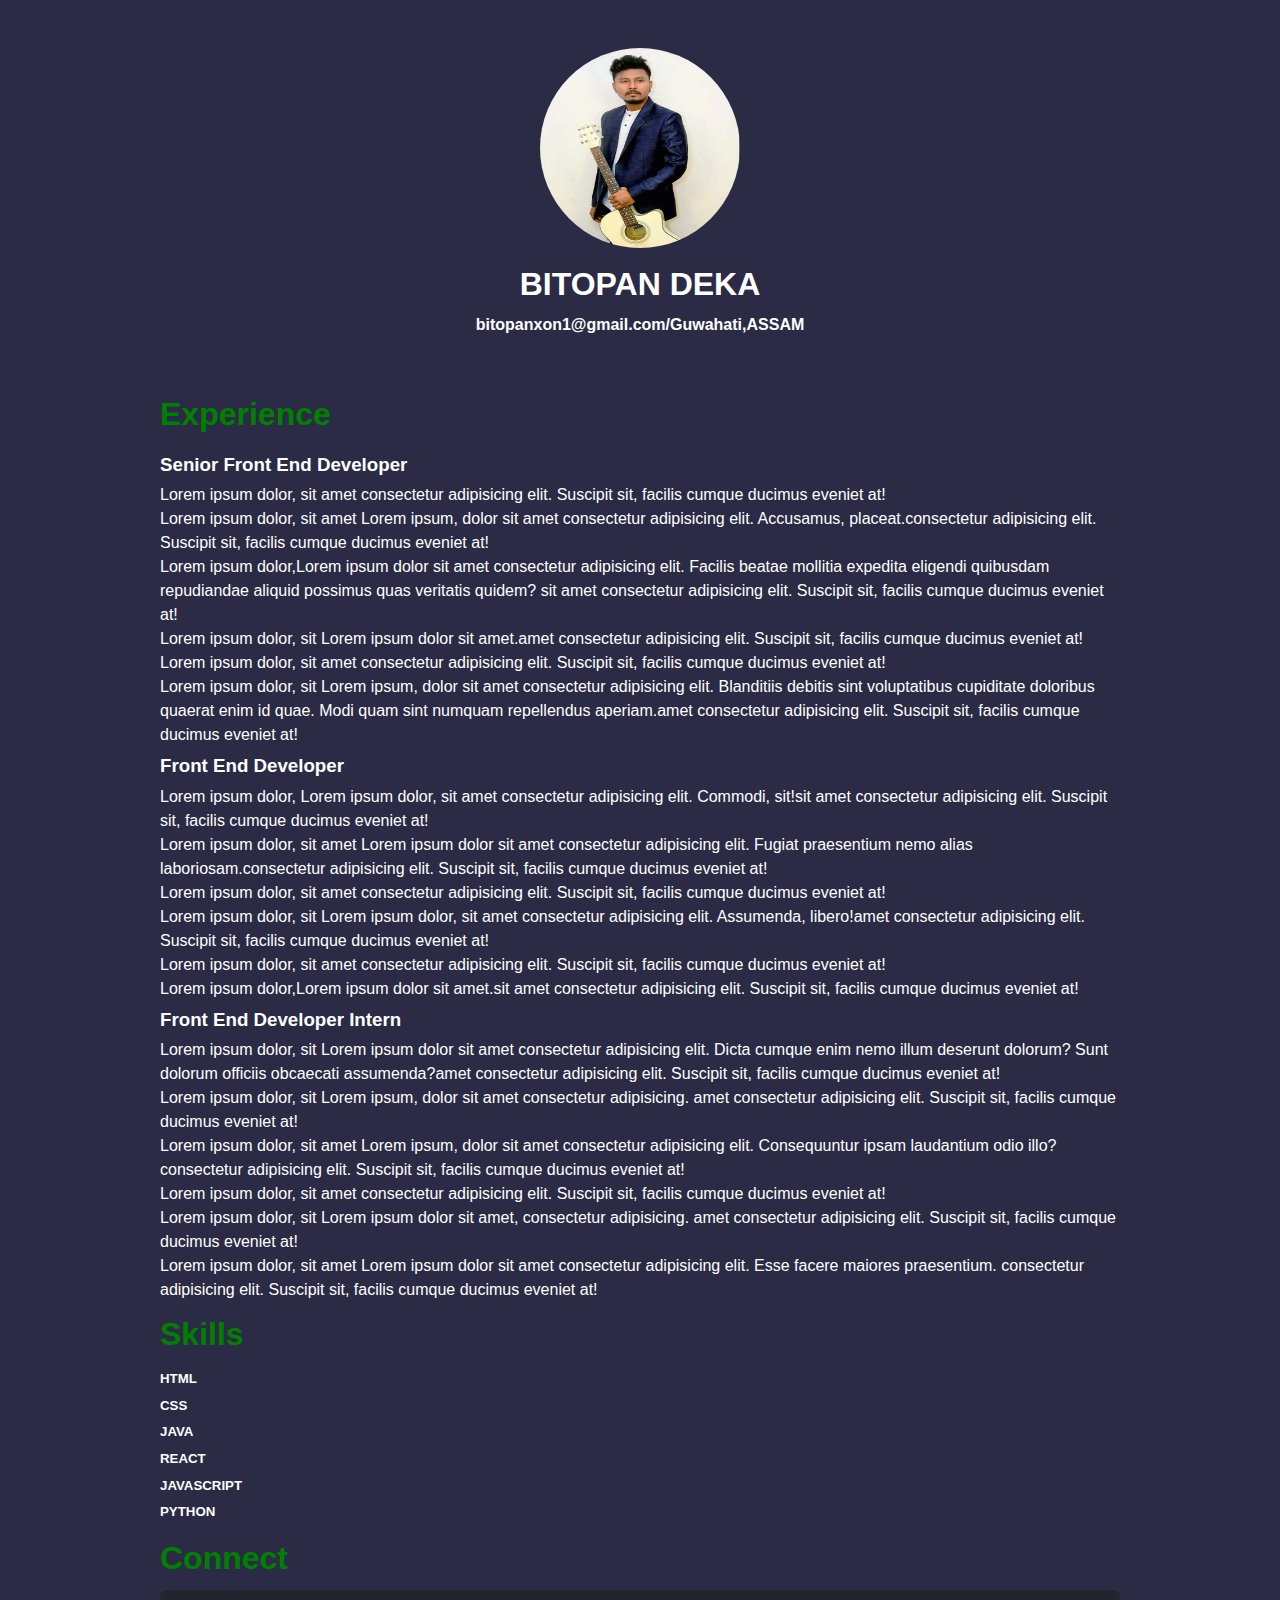
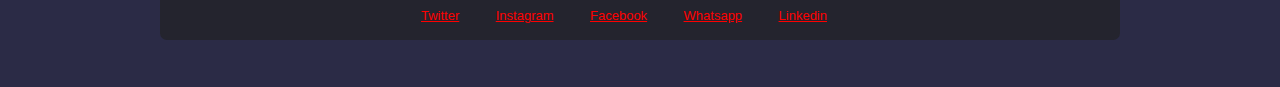
==== block-BHaaai/index.html @ 12ebeec1 "Auto merge by bot" ====
<!DOCTYPE html>
<html lang="en">
  <head>
    <meta charset="UTF-8" />
    <meta http-equiv="X-UA-Compatible" content="IE=edge" />
    <meta name="viewport" content="width=device-width, initial-scale=1.0" />
    <title>Add Profile</title>
    <link rel="stylesheet" href="./style.css" />
  </head>
  <body>
    <main>
      <div class="img-div">
        <img
          src="./image/FB_IMG_15509306500684660.jpg"
          alt="Bitopan"
          width="200"
          height="200"
        />
      </div>

      <h1>BITOPAN DEKA</h1>
      <address><b>bitopanxon1@gmail.com/Guwahati,ASSAM</b></address>
      <h2>Experience</h2>
      <h3>Senior Front End Developer</h3>
      <h6>
        Lorem ipsum dolor, sit amet consectetur adipisicing elit. Suscipit sit,
        facilis cumque ducimus eveniet at!
      </h6>
      <h6>
        Lorem ipsum dolor, sit amet Lorem ipsum, dolor sit amet consectetur
        adipisicing elit. Accusamus, placeat.consectetur adipisicing elit.
        Suscipit sit, facilis cumque ducimus eveniet at!
      </h6>
      <h6>
        Lorem ipsum dolor,Lorem ipsum dolor sit amet consectetur adipisicing
        elit. Facilis beatae mollitia expedita eligendi quibusdam repudiandae
        aliquid possimus quas veritatis quidem? sit amet consectetur adipisicing
        elit. Suscipit sit, facilis cumque ducimus eveniet at!
      </h6>
      <h6>
        Lorem ipsum dolor, sit Lorem ipsum dolor sit amet.amet consectetur
        adipisicing elit. Suscipit sit, facilis cumque ducimus eveniet at!
      </h6>
      <h6>
        Lorem ipsum dolor, sit amet consectetur adipisicing elit. Suscipit sit,
        facilis cumque ducimus eveniet at!
      </h6>
      <h6>
        Lorem ipsum dolor, sit Lorem ipsum, dolor sit amet consectetur
        adipisicing elit. Blanditiis debitis sint voluptatibus cupiditate
        doloribus quaerat enim id quae. Modi quam sint numquam repellendus
        aperiam.amet consectetur adipisicing elit. Suscipit sit, facilis cumque
        ducimus eveniet at!
      </h6>
      <h3>Front End Developer</h3>
      <h6>
        Lorem ipsum dolor, Lorem ipsum dolor, sit amet consectetur adipisicing
        elit. Commodi, sit!sit amet consectetur adipisicing elit. Suscipit sit,
        facilis cumque ducimus eveniet at!
      </h6>
      <h6>
        Lorem ipsum dolor, sit amet Lorem ipsum dolor sit amet consectetur
        adipisicing elit. Fugiat praesentium nemo alias laboriosam.consectetur
        adipisicing elit. Suscipit sit, facilis cumque ducimus eveniet at!
      </h6>
      <h6>
        Lorem ipsum dolor, sit amet consectetur adipisicing elit. Suscipit sit,
        facilis cumque ducimus eveniet at!
      </h6>
      <h6>
        Lorem ipsum dolor, sit Lorem ipsum dolor, sit amet consectetur
        adipisicing elit. Assumenda, libero!amet consectetur adipisicing elit.
        Suscipit sit, facilis cumque ducimus eveniet at!
      </h6>
      <h6>
        Lorem ipsum dolor, sit amet consectetur adipisicing elit. Suscipit sit,
        facilis cumque ducimus eveniet at!
      </h6>
      <h6>
        Lorem ipsum dolor,Lorem ipsum dolor sit amet.sit amet consectetur
        adipisicing elit. Suscipit sit, facilis cumque ducimus eveniet at!
      </h6>
      <h3>Front End Developer Intern</h3>
      <h6>
        Lorem ipsum dolor, sit Lorem ipsum dolor sit amet consectetur
        adipisicing elit. Dicta cumque enim nemo illum deserunt dolorum? Sunt
        dolorum officiis obcaecati assumenda?amet consectetur adipisicing elit.
        Suscipit sit, facilis cumque ducimus eveniet at!
      </h6>
      <h6>
        Lorem ipsum dolor, sit Lorem ipsum, dolor sit amet consectetur
        adipisicing. amet consectetur adipisicing elit. Suscipit sit, facilis
        cumque ducimus eveniet at!
      </h6>
      <h6>
        Lorem ipsum dolor, sit amet Lorem ipsum, dolor sit amet consectetur
        adipisicing elit. Consequuntur ipsam laudantium odio illo? consectetur
        adipisicing elit. Suscipit sit, facilis cumque ducimus eveniet at!
      </h6>
      <h6>
        Lorem ipsum dolor, sit amet consectetur adipisicing elit. Suscipit sit,
        facilis cumque ducimus eveniet at!
      </h6>
      <h6>
        Lorem ipsum dolor, sit Lorem ipsum dolor sit amet, consectetur
        adipisicing. amet consectetur adipisicing elit. Suscipit sit, facilis
        cumque ducimus eveniet at!
      </h6>
      <h6>
        Lorem ipsum dolor, sit amet Lorem ipsum dolor sit amet consectetur
        adipisicing elit. Esse facere maiores praesentium. consectetur
        adipisicing elit. Suscipit sit, facilis cumque ducimus eveniet at!
      </h6>
      <h2>Skills</h2>
      <h5>HTML</h5>
      <h5>CSS</h5>
      <h5>JAVA</h5>
      <h5>REACT</h5>
      <h5>JAVASCRIPT</h5>
      <h5>PYTHON</h5>
      <h2>Connect</h2>
      <nav>
        <ul>
          <li><a href="#">Twitter</a></li>
          <li><a href="#">Instagram</a></li>
          <li><a href="#">Facebook</a></li>
          <li><a href="#">Whatsapp</a></li>
          <li><a href="#">Linkedin</a></li>
        </ul>
      </nav>
    </main>
  </body>
</html>
---- block-BHaaai/style.css ----
*,
::before,
::after {
  margin: 0;
  padding: 0;
}
body {
  background-color: rgb(43, 43, 70);
  color: white;
  font-family: Arial, Helvetica, sans-serif;
}
main {
  max-width: 60rem;
  margin: 0 auto;
}
address {
  font-style: normal;
  margin-bottom: 3rem;
}
h2 {
  color: green;
  font-size: 2rem;
}
h6 {
  font-size: medium;
  font-weight: 200;
  line-height: 1.5;
}
h3,
h5,
h1,
h2 {
  line-height: 2;
}

nav li a {
  color: red;
  margin-right: 2rem;
  padding-bottom: 4rem;
  font-size: small;
}
li {
  list-style: none;
  display: inline-block;
}

ul {
  text-align: center;
}

nav {
  background-color: rgb(36, 36, 46);
  padding: 1rem;
  border-radius: 7px;
}
.img-div,
address,
h1 {
  text-align: center;
}
img {
  border-radius: 50%;
  margin-top: 3rem;
}
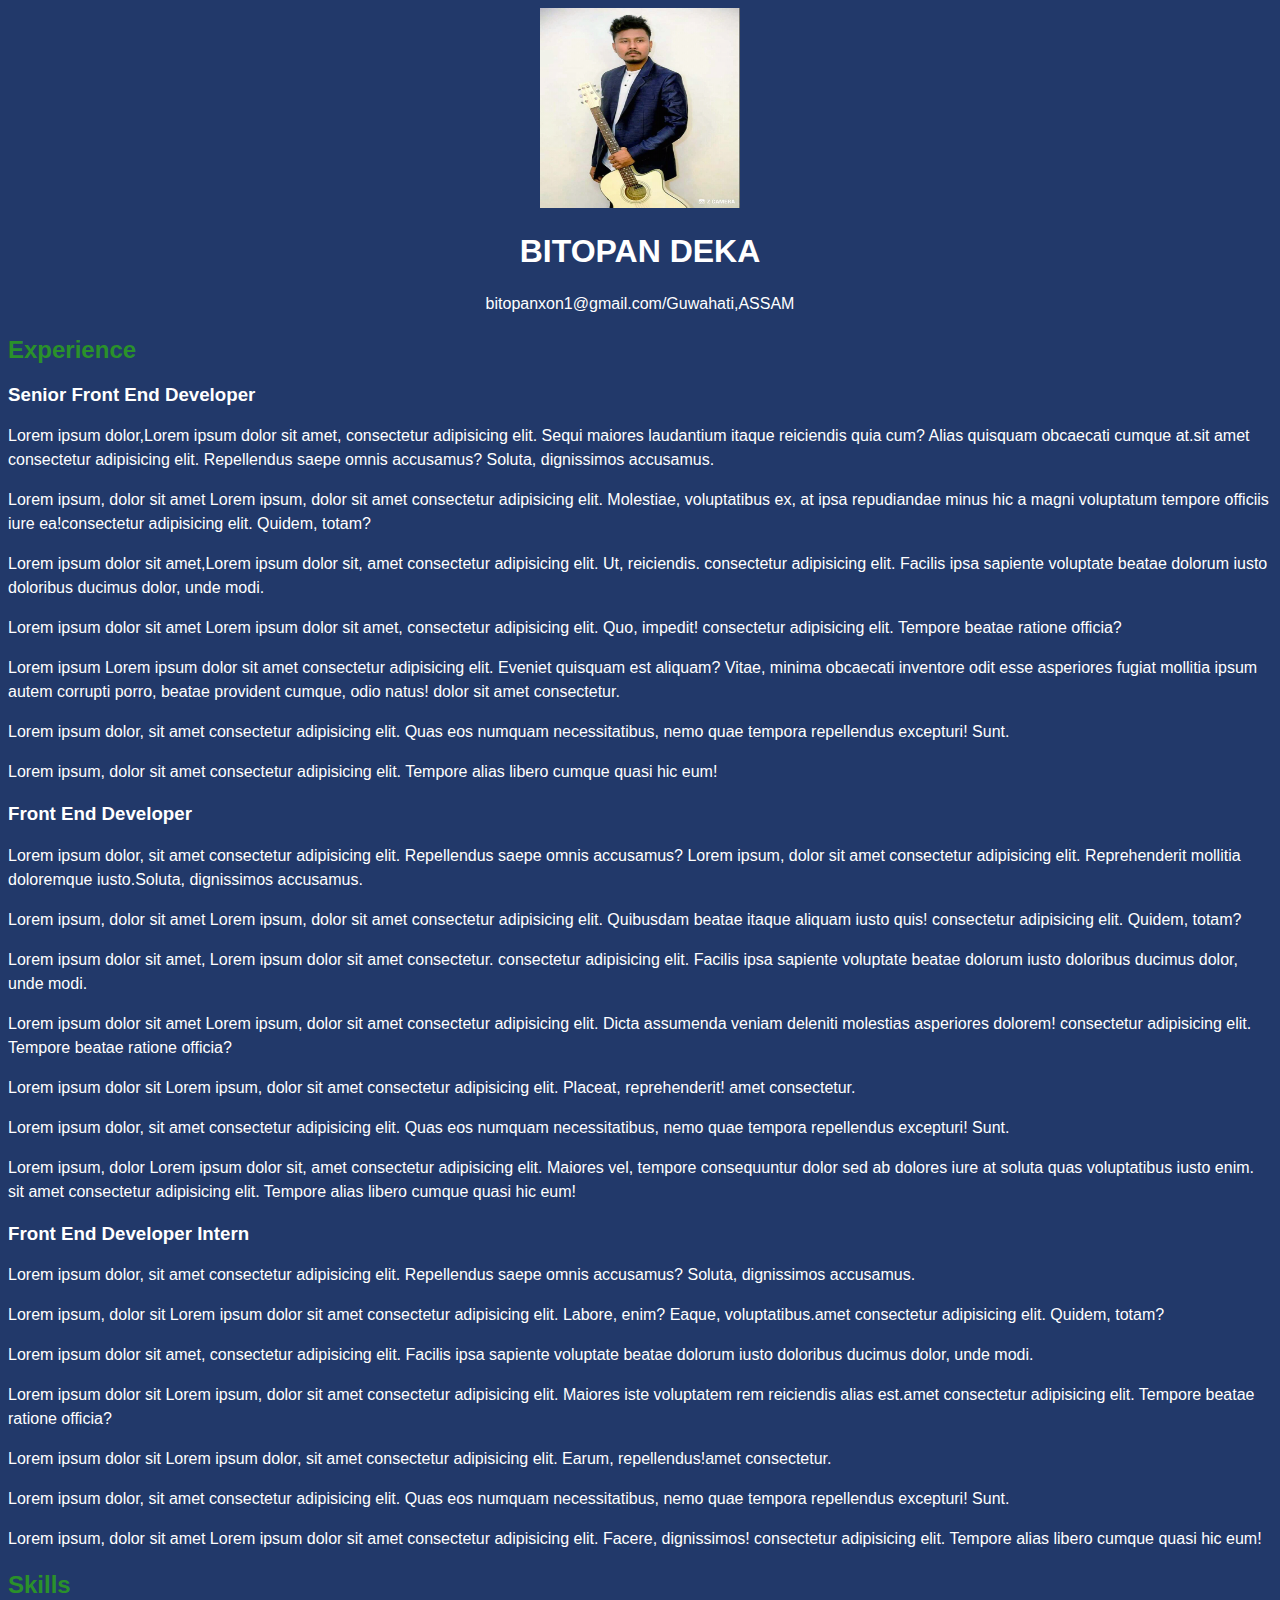
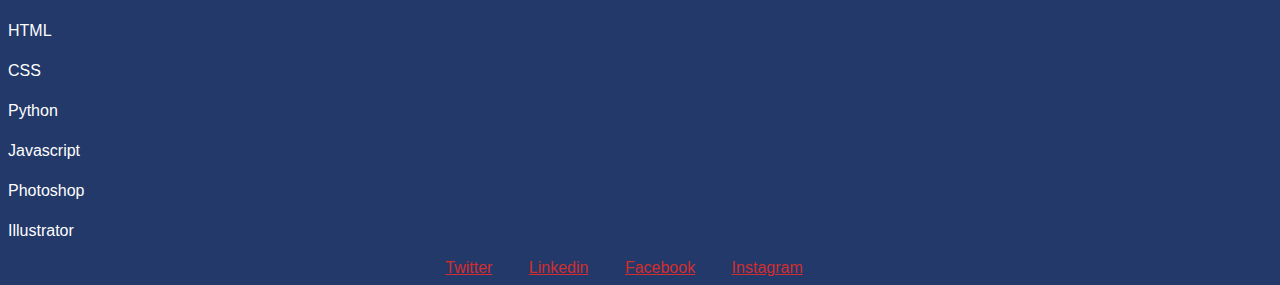
==== commit 962a2d25: "Auto merge by bot" ====
--- a/block-BHaaai/index.html
+++ b/block-BHaaai/index.html
@@ -4,130 +4,144 @@
     <meta charset="UTF-8" />
     <meta http-equiv="X-UA-Compatible" content="IE=edge" />
     <meta name="viewport" content="width=device-width, initial-scale=1.0" />
-    <title>Add Profile</title>
+    <title>Assignment-level-3</title>
     <link rel="stylesheet" href="./style.css" />
   </head>
   <body>
     <main>
-      <div class="img-div">
+      <header class="header">
         <img
           src="./image/FB_IMG_15509306500684660.jpg"
           alt="Bitopan"
           width="200"
           height="200"
         />
-      </div>
-
-      <h1>BITOPAN DEKA</h1>
-      <address><b>bitopanxon1@gmail.com/Guwahati,ASSAM</b></address>
-      <h2>Experience</h2>
-      <h3>Senior Front End Developer</h3>
-      <h6>
-        Lorem ipsum dolor, sit amet consectetur adipisicing elit. Suscipit sit,
-        facilis cumque ducimus eveniet at!
-      </h6>
-      <h6>
-        Lorem ipsum dolor, sit amet Lorem ipsum, dolor sit amet consectetur
-        adipisicing elit. Accusamus, placeat.consectetur adipisicing elit.
-        Suscipit sit, facilis cumque ducimus eveniet at!
-      </h6>
-      <h6>
-        Lorem ipsum dolor,Lorem ipsum dolor sit amet consectetur adipisicing
-        elit. Facilis beatae mollitia expedita eligendi quibusdam repudiandae
-        aliquid possimus quas veritatis quidem? sit amet consectetur adipisicing
-        elit. Suscipit sit, facilis cumque ducimus eveniet at!
-      </h6>
-      <h6>
-        Lorem ipsum dolor, sit Lorem ipsum dolor sit amet.amet consectetur
-        adipisicing elit. Suscipit sit, facilis cumque ducimus eveniet at!
-      </h6>
-      <h6>
-        Lorem ipsum dolor, sit amet consectetur adipisicing elit. Suscipit sit,
-        facilis cumque ducimus eveniet at!
-      </h6>
-      <h6>
-        Lorem ipsum dolor, sit Lorem ipsum, dolor sit amet consectetur
-        adipisicing elit. Blanditiis debitis sint voluptatibus cupiditate
-        doloribus quaerat enim id quae. Modi quam sint numquam repellendus
-        aperiam.amet consectetur adipisicing elit. Suscipit sit, facilis cumque
-        ducimus eveniet at!
-      </h6>
-      <h3>Front End Developer</h3>
-      <h6>
-        Lorem ipsum dolor, Lorem ipsum dolor, sit amet consectetur adipisicing
-        elit. Commodi, sit!sit amet consectetur adipisicing elit. Suscipit sit,
-        facilis cumque ducimus eveniet at!
-      </h6>
-      <h6>
-        Lorem ipsum dolor, sit amet Lorem ipsum dolor sit amet consectetur
-        adipisicing elit. Fugiat praesentium nemo alias laboriosam.consectetur
-        adipisicing elit. Suscipit sit, facilis cumque ducimus eveniet at!
-      </h6>
-      <h6>
-        Lorem ipsum dolor, sit amet consectetur adipisicing elit. Suscipit sit,
-        facilis cumque ducimus eveniet at!
-      </h6>
-      <h6>
-        Lorem ipsum dolor, sit Lorem ipsum dolor, sit amet consectetur
-        adipisicing elit. Assumenda, libero!amet consectetur adipisicing elit.
-        Suscipit sit, facilis cumque ducimus eveniet at!
-      </h6>
-      <h6>
-        Lorem ipsum dolor, sit amet consectetur adipisicing elit. Suscipit sit,
-        facilis cumque ducimus eveniet at!
-      </h6>
-      <h6>
-        Lorem ipsum dolor,Lorem ipsum dolor sit amet.sit amet consectetur
-        adipisicing elit. Suscipit sit, facilis cumque ducimus eveniet at!
-      </h6>
-      <h3>Front End Developer Intern</h3>
-      <h6>
-        Lorem ipsum dolor, sit Lorem ipsum dolor sit amet consectetur
-        adipisicing elit. Dicta cumque enim nemo illum deserunt dolorum? Sunt
-        dolorum officiis obcaecati assumenda?amet consectetur adipisicing elit.
-        Suscipit sit, facilis cumque ducimus eveniet at!
-      </h6>
-      <h6>
-        Lorem ipsum dolor, sit Lorem ipsum, dolor sit amet consectetur
-        adipisicing. amet consectetur adipisicing elit. Suscipit sit, facilis
-        cumque ducimus eveniet at!
-      </h6>
-      <h6>
-        Lorem ipsum dolor, sit amet Lorem ipsum, dolor sit amet consectetur
-        adipisicing elit. Consequuntur ipsam laudantium odio illo? consectetur
-        adipisicing elit. Suscipit sit, facilis cumque ducimus eveniet at!
-      </h6>
-      <h6>
-        Lorem ipsum dolor, sit amet consectetur adipisicing elit. Suscipit sit,
-        facilis cumque ducimus eveniet at!
-      </h6>
-      <h6>
-        Lorem ipsum dolor, sit Lorem ipsum dolor sit amet, consectetur
-        adipisicing. amet consectetur adipisicing elit. Suscipit sit, facilis
-        cumque ducimus eveniet at!
-      </h6>
-      <h6>
-        Lorem ipsum dolor, sit amet Lorem ipsum dolor sit amet consectetur
-        adipisicing elit. Esse facere maiores praesentium. consectetur
-        adipisicing elit. Suscipit sit, facilis cumque ducimus eveniet at!
-      </h6>
-      <h2>Skills</h2>
-      <h5>HTML</h5>
-      <h5>CSS</h5>
-      <h5>JAVA</h5>
-      <h5>REACT</h5>
-      <h5>JAVASCRIPT</h5>
-      <h5>PYTHON</h5>
-      <h2>Connect</h2>
-      <nav>
-        <ul>
-          <li><a href="#">Twitter</a></li>
-          <li><a href="#">Instagram</a></li>
-          <li><a href="#">Facebook</a></li>
-          <li><a href="#">Whatsapp</a></li>
-          <li><a href="#">Linkedin</a></li>
-        </ul>
-      </nav>
+        <h1>BITOPAN DEKA</h1>
+        <p>bitopanxon1@gmail.com/Guwahati,ASSAM</p>
+      </header>
+      <section>
+        <h2>Experience</h2>
+        <h3>Senior Front End Developer</h3>
+        <p>
+          Lorem ipsum dolor,Lorem ipsum dolor sit amet, consectetur adipisicing
+          elit. Sequi maiores laudantium itaque reiciendis quia cum? Alias
+          quisquam obcaecati cumque at.sit amet consectetur adipisicing elit.
+          Repellendus saepe omnis accusamus? Soluta, dignissimos accusamus.
+        </p>
+        <p>
+          Lorem ipsum, dolor sit amet Lorem ipsum, dolor sit amet consectetur
+          adipisicing elit. Molestiae, voluptatibus ex, at ipsa repudiandae
+          minus hic a magni voluptatum tempore officiis iure ea!consectetur
+          adipisicing elit. Quidem, totam?
+        </p>
+        <p>
+          Lorem ipsum dolor sit amet,Lorem ipsum dolor sit, amet consectetur
+          adipisicing elit. Ut, reiciendis. consectetur adipisicing elit.
+          Facilis ipsa sapiente voluptate beatae dolorum iusto doloribus ducimus
+          dolor, unde modi.
+        </p>
+        <p>
+          Lorem ipsum dolor sit amet Lorem ipsum dolor sit amet, consectetur
+          adipisicing elit. Quo, impedit! consectetur adipisicing elit. Tempore
+          beatae ratione officia?
+        </p>
+        <p>
+          Lorem ipsum Lorem ipsum dolor sit amet consectetur adipisicing elit.
+          Eveniet quisquam est aliquam? Vitae, minima obcaecati inventore odit
+          esse asperiores fugiat mollitia ipsum autem corrupti porro, beatae
+          provident cumque, odio natus! dolor sit amet consectetur.
+        </p>
+        <p>
+          Lorem ipsum dolor, sit amet consectetur adipisicing elit. Quas eos
+          numquam necessitatibus, nemo quae tempora repellendus excepturi! Sunt.
+        </p>
+        <p>
+          Lorem ipsum, dolor sit amet consectetur adipisicing elit. Tempore
+          alias libero cumque quasi hic eum!
+        </p>
+        <h3>Front End Developer</h3>
+        <p>
+          Lorem ipsum dolor, sit amet consectetur adipisicing elit. Repellendus
+          saepe omnis accusamus? Lorem ipsum, dolor sit amet consectetur
+          adipisicing elit. Reprehenderit mollitia doloremque iusto.Soluta,
+          dignissimos accusamus.
+        </p>
+        <p>
+          Lorem ipsum, dolor sit amet Lorem ipsum, dolor sit amet consectetur
+          adipisicing elit. Quibusdam beatae itaque aliquam iusto quis!
+          consectetur adipisicing elit. Quidem, totam?
+        </p>
+        <p>
+          Lorem ipsum dolor sit amet, Lorem ipsum dolor sit amet consectetur.
+          consectetur adipisicing elit. Facilis ipsa sapiente voluptate beatae
+          dolorum iusto doloribus ducimus dolor, unde modi.
+        </p>
+        <p>
+          Lorem ipsum dolor sit amet Lorem ipsum, dolor sit amet consectetur
+          adipisicing elit. Dicta assumenda veniam deleniti molestias asperiores
+          dolorem! consectetur adipisicing elit. Tempore beatae ratione officia?
+        </p>
+        <p>
+          Lorem ipsum dolor sit Lorem ipsum, dolor sit amet consectetur
+          adipisicing elit. Placeat, reprehenderit! amet consectetur.
+        </p>
+        <p>
+          Lorem ipsum dolor, sit amet consectetur adipisicing elit. Quas eos
+          numquam necessitatibus, nemo quae tempora repellendus excepturi! Sunt.
+        </p>
+        <p>
+          Lorem ipsum, dolor Lorem ipsum dolor sit, amet consectetur adipisicing
+          elit. Maiores vel, tempore consequuntur dolor sed ab dolores iure at
+          soluta quas voluptatibus iusto enim. sit amet consectetur adipisicing
+          elit. Tempore alias libero cumque quasi hic eum!
+        </p>
+        <h3>Front End Developer Intern</h3>
+        <p>
+          Lorem ipsum dolor, sit amet consectetur adipisicing elit. Repellendus
+          saepe omnis accusamus? Soluta, dignissimos accusamus.
+        </p>
+        <p>
+          Lorem ipsum, dolor sit Lorem ipsum dolor sit amet consectetur
+          adipisicing elit. Labore, enim? Eaque, voluptatibus.amet consectetur
+          adipisicing elit. Quidem, totam?
+        </p>
+        <p>
+          Lorem ipsum dolor sit amet, consectetur adipisicing elit. Facilis ipsa
+          sapiente voluptate beatae dolorum iusto doloribus ducimus dolor, unde
+          modi.
+        </p>
+        <p>
+          Lorem ipsum dolor sit Lorem ipsum, dolor sit amet consectetur
+          adipisicing elit. Maiores iste voluptatem rem reiciendis alias
+          est.amet consectetur adipisicing elit. Tempore beatae ratione officia?
+        </p>
+        <p>
+          Lorem ipsum dolor sit Lorem ipsum dolor, sit amet consectetur
+          adipisicing elit. Earum, repellendus!amet consectetur.
+        </p>
+        <p>
+          Lorem ipsum dolor, sit amet consectetur adipisicing elit. Quas eos
+          numquam necessitatibus, nemo quae tempora repellendus excepturi! Sunt.
+        </p>
+        <p>
+          Lorem ipsum, dolor sit amet Lorem ipsum dolor sit amet consectetur
+          adipisicing elit. Facere, dignissimos! consectetur adipisicing elit.
+          Tempore alias libero cumque quasi hic eum!
+        </p>
+        <h2>Skills</h2>
+        <p>HTML</p>
+        <p>CSS</p>
+        <p>Python</p>
+        <p>Javascript</p>
+        <p>Photoshop</p>
+        <p>Illustrator</p>
+      </section>
     </main>
+    <footer class="footer">
+      <a href="#">Twitter</a>
+      <a href="#">Linkedin</a>
+      <a href="#">Facebook</a>
+      <a href="#">Instagram</a>
+    </footer>
   </body>
 </html>
--- a/block-BHaaai/style.css
+++ b/block-BHaaai/style.css
@@ -1,64 +1,20 @@
-*,
-::before,
-::after {
-  margin: 0;
-  padding: 0;
-}
 body {
-  background-color: rgb(43, 43, 70);
+  background-color: #22396a;
   color: white;
   font-family: Arial, Helvetica, sans-serif;
 }
-main {
-  max-width: 60rem;
-  margin: 0 auto;
+h2 {
+  color: #2a912a;
 }
-address {
-  font-style: normal;
-  margin-bottom: 3rem;
+
+a {
+  color: #d32e2e;
+  margin-right: 2rem;
 }
-h2 {
-  color: green;
-  font-size: 2rem;
+.header,
+.footer {
+  text-align: center;
 }
-h6 {
-  font-size: medium;
-  font-weight: 200;
+p {
   line-height: 1.5;
 }
-h3,
-h5,
-h1,
-h2 {
-  line-height: 2;
-}
-
-nav li a {
-  color: red;
-  margin-right: 2rem;
-  padding-bottom: 4rem;
-  font-size: small;
-}
-li {
-  list-style: none;
-  display: inline-block;
-}
-
-ul {
-  text-align: center;
-}
-
-nav {
-  background-color: rgb(36, 36, 46);
-  padding: 1rem;
-  border-radius: 7px;
-}
-.img-div,
-address,
-h1 {
-  text-align: center;
-}
-img {
-  border-radius: 50%;
-  margin-top: 3rem;
-}
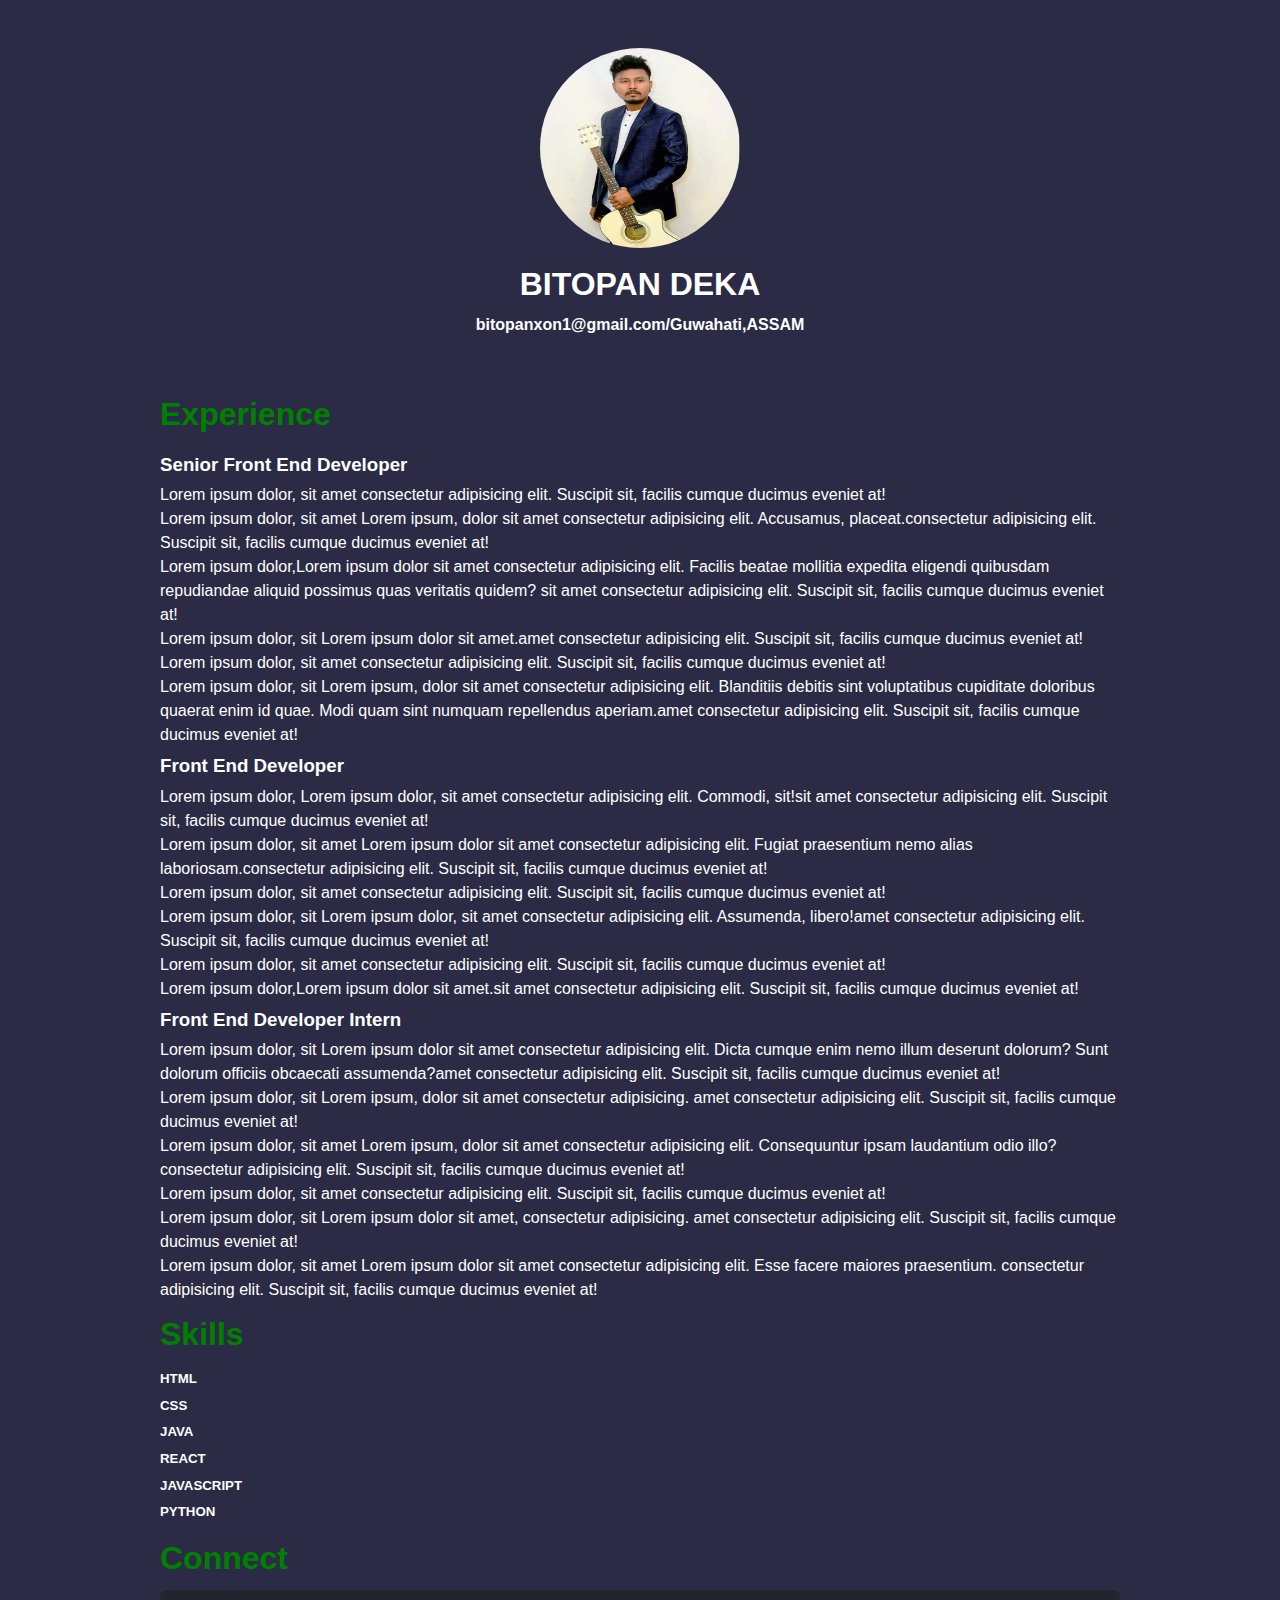
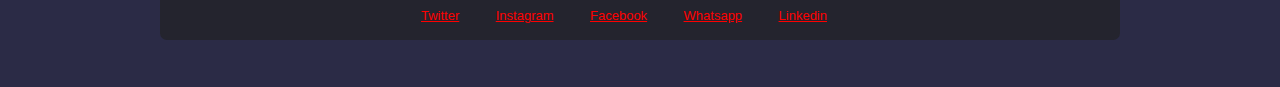
==== commit 267f75f7: "Add Profile Pic" ====
--- a/block-BHaaai/index.html
+++ b/block-BHaaai/index.html
@@ -4,144 +4,130 @@
     <meta charset="UTF-8" />
     <meta http-equiv="X-UA-Compatible" content="IE=edge" />
     <meta name="viewport" content="width=device-width, initial-scale=1.0" />
-    <title>Assignment-level-3</title>
+    <title>Add Profile</title>
     <link rel="stylesheet" href="./style.css" />
   </head>
   <body>
     <main>
-      <header class="header">
+      <div class="img-div">
         <img
           src="./image/FB_IMG_15509306500684660.jpg"
           alt="Bitopan"
           width="200"
           height="200"
         />
-        <h1>BITOPAN DEKA</h1>
-        <p>bitopanxon1@gmail.com/Guwahati,ASSAM</p>
-      </header>
-      <section>
-        <h2>Experience</h2>
-        <h3>Senior Front End Developer</h3>
-        <p>
-          Lorem ipsum dolor,Lorem ipsum dolor sit amet, consectetur adipisicing
-          elit. Sequi maiores laudantium itaque reiciendis quia cum? Alias
-          quisquam obcaecati cumque at.sit amet consectetur adipisicing elit.
-          Repellendus saepe omnis accusamus? Soluta, dignissimos accusamus.
-        </p>
-        <p>
-          Lorem ipsum, dolor sit amet Lorem ipsum, dolor sit amet consectetur
-          adipisicing elit. Molestiae, voluptatibus ex, at ipsa repudiandae
-          minus hic a magni voluptatum tempore officiis iure ea!consectetur
-          adipisicing elit. Quidem, totam?
-        </p>
-        <p>
-          Lorem ipsum dolor sit amet,Lorem ipsum dolor sit, amet consectetur
-          adipisicing elit. Ut, reiciendis. consectetur adipisicing elit.
-          Facilis ipsa sapiente voluptate beatae dolorum iusto doloribus ducimus
-          dolor, unde modi.
-        </p>
-        <p>
-          Lorem ipsum dolor sit amet Lorem ipsum dolor sit amet, consectetur
-          adipisicing elit. Quo, impedit! consectetur adipisicing elit. Tempore
-          beatae ratione officia?
-        </p>
-        <p>
-          Lorem ipsum Lorem ipsum dolor sit amet consectetur adipisicing elit.
-          Eveniet quisquam est aliquam? Vitae, minima obcaecati inventore odit
-          esse asperiores fugiat mollitia ipsum autem corrupti porro, beatae
-          provident cumque, odio natus! dolor sit amet consectetur.
-        </p>
-        <p>
-          Lorem ipsum dolor, sit amet consectetur adipisicing elit. Quas eos
-          numquam necessitatibus, nemo quae tempora repellendus excepturi! Sunt.
-        </p>
-        <p>
-          Lorem ipsum, dolor sit amet consectetur adipisicing elit. Tempore
-          alias libero cumque quasi hic eum!
-        </p>
-        <h3>Front End Developer</h3>
-        <p>
-          Lorem ipsum dolor, sit amet consectetur adipisicing elit. Repellendus
-          saepe omnis accusamus? Lorem ipsum, dolor sit amet consectetur
-          adipisicing elit. Reprehenderit mollitia doloremque iusto.Soluta,
-          dignissimos accusamus.
-        </p>
-        <p>
-          Lorem ipsum, dolor sit amet Lorem ipsum, dolor sit amet consectetur
-          adipisicing elit. Quibusdam beatae itaque aliquam iusto quis!
-          consectetur adipisicing elit. Quidem, totam?
-        </p>
-        <p>
-          Lorem ipsum dolor sit amet, Lorem ipsum dolor sit amet consectetur.
-          consectetur adipisicing elit. Facilis ipsa sapiente voluptate beatae
-          dolorum iusto doloribus ducimus dolor, unde modi.
-        </p>
-        <p>
-          Lorem ipsum dolor sit amet Lorem ipsum, dolor sit amet consectetur
-          adipisicing elit. Dicta assumenda veniam deleniti molestias asperiores
-          dolorem! consectetur adipisicing elit. Tempore beatae ratione officia?
-        </p>
-        <p>
-          Lorem ipsum dolor sit Lorem ipsum, dolor sit amet consectetur
-          adipisicing elit. Placeat, reprehenderit! amet consectetur.
-        </p>
-        <p>
-          Lorem ipsum dolor, sit amet consectetur adipisicing elit. Quas eos
-          numquam necessitatibus, nemo quae tempora repellendus excepturi! Sunt.
-        </p>
-        <p>
-          Lorem ipsum, dolor Lorem ipsum dolor sit, amet consectetur adipisicing
-          elit. Maiores vel, tempore consequuntur dolor sed ab dolores iure at
-          soluta quas voluptatibus iusto enim. sit amet consectetur adipisicing
-          elit. Tempore alias libero cumque quasi hic eum!
-        </p>
-        <h3>Front End Developer Intern</h3>
-        <p>
-          Lorem ipsum dolor, sit amet consectetur adipisicing elit. Repellendus
-          saepe omnis accusamus? Soluta, dignissimos accusamus.
-        </p>
-        <p>
-          Lorem ipsum, dolor sit Lorem ipsum dolor sit amet consectetur
-          adipisicing elit. Labore, enim? Eaque, voluptatibus.amet consectetur
-          adipisicing elit. Quidem, totam?
-        </p>
-        <p>
-          Lorem ipsum dolor sit amet, consectetur adipisicing elit. Facilis ipsa
-          sapiente voluptate beatae dolorum iusto doloribus ducimus dolor, unde
-          modi.
-        </p>
-        <p>
-          Lorem ipsum dolor sit Lorem ipsum, dolor sit amet consectetur
-          adipisicing elit. Maiores iste voluptatem rem reiciendis alias
-          est.amet consectetur adipisicing elit. Tempore beatae ratione officia?
-        </p>
-        <p>
-          Lorem ipsum dolor sit Lorem ipsum dolor, sit amet consectetur
-          adipisicing elit. Earum, repellendus!amet consectetur.
-        </p>
-        <p>
-          Lorem ipsum dolor, sit amet consectetur adipisicing elit. Quas eos
-          numquam necessitatibus, nemo quae tempora repellendus excepturi! Sunt.
-        </p>
-        <p>
-          Lorem ipsum, dolor sit amet Lorem ipsum dolor sit amet consectetur
-          adipisicing elit. Facere, dignissimos! consectetur adipisicing elit.
-          Tempore alias libero cumque quasi hic eum!
-        </p>
-        <h2>Skills</h2>
-        <p>HTML</p>
-        <p>CSS</p>
-        <p>Python</p>
-        <p>Javascript</p>
-        <p>Photoshop</p>
-        <p>Illustrator</p>
-      </section>
+      </div>
+
+      <h1>BITOPAN DEKA</h1>
+      <address><b>bitopanxon1@gmail.com/Guwahati,ASSAM</b></address>
+      <h2>Experience</h2>
+      <h3>Senior Front End Developer</h3>
+      <h6>
+        Lorem ipsum dolor, sit amet consectetur adipisicing elit. Suscipit sit,
+        facilis cumque ducimus eveniet at!
+      </h6>
+      <h6>
+        Lorem ipsum dolor, sit amet Lorem ipsum, dolor sit amet consectetur
+        adipisicing elit. Accusamus, placeat.consectetur adipisicing elit.
+        Suscipit sit, facilis cumque ducimus eveniet at!
+      </h6>
+      <h6>
+        Lorem ipsum dolor,Lorem ipsum dolor sit amet consectetur adipisicing
+        elit. Facilis beatae mollitia expedita eligendi quibusdam repudiandae
+        aliquid possimus quas veritatis quidem? sit amet consectetur adipisicing
+        elit. Suscipit sit, facilis cumque ducimus eveniet at!
+      </h6>
+      <h6>
+        Lorem ipsum dolor, sit Lorem ipsum dolor sit amet.amet consectetur
+        adipisicing elit. Suscipit sit, facilis cumque ducimus eveniet at!
+      </h6>
+      <h6>
+        Lorem ipsum dolor, sit amet consectetur adipisicing elit. Suscipit sit,
+        facilis cumque ducimus eveniet at!
+      </h6>
+      <h6>
+        Lorem ipsum dolor, sit Lorem ipsum, dolor sit amet consectetur
+        adipisicing elit. Blanditiis debitis sint voluptatibus cupiditate
+        doloribus quaerat enim id quae. Modi quam sint numquam repellendus
+        aperiam.amet consectetur adipisicing elit. Suscipit sit, facilis cumque
+        ducimus eveniet at!
+      </h6>
+      <h3>Front End Developer</h3>
+      <h6>
+        Lorem ipsum dolor, Lorem ipsum dolor, sit amet consectetur adipisicing
+        elit. Commodi, sit!sit amet consectetur adipisicing elit. Suscipit sit,
+        facilis cumque ducimus eveniet at!
+      </h6>
+      <h6>
+        Lorem ipsum dolor, sit amet Lorem ipsum dolor sit amet consectetur
+        adipisicing elit. Fugiat praesentium nemo alias laboriosam.consectetur
+        adipisicing elit. Suscipit sit, facilis cumque ducimus eveniet at!
+      </h6>
+      <h6>
+        Lorem ipsum dolor, sit amet consectetur adipisicing elit. Suscipit sit,
+        facilis cumque ducimus eveniet at!
+      </h6>
+      <h6>
+        Lorem ipsum dolor, sit Lorem ipsum dolor, sit amet consectetur
+        adipisicing elit. Assumenda, libero!amet consectetur adipisicing elit.
+        Suscipit sit, facilis cumque ducimus eveniet at!
+      </h6>
+      <h6>
+        Lorem ipsum dolor, sit amet consectetur adipisicing elit. Suscipit sit,
+        facilis cumque ducimus eveniet at!
+      </h6>
+      <h6>
+        Lorem ipsum dolor,Lorem ipsum dolor sit amet.sit amet consectetur
+        adipisicing elit. Suscipit sit, facilis cumque ducimus eveniet at!
+      </h6>
+      <h3>Front End Developer Intern</h3>
+      <h6>
+        Lorem ipsum dolor, sit Lorem ipsum dolor sit amet consectetur
+        adipisicing elit. Dicta cumque enim nemo illum deserunt dolorum? Sunt
+        dolorum officiis obcaecati assumenda?amet consectetur adipisicing elit.
+        Suscipit sit, facilis cumque ducimus eveniet at!
+      </h6>
+      <h6>
+        Lorem ipsum dolor, sit Lorem ipsum, dolor sit amet consectetur
+        adipisicing. amet consectetur adipisicing elit. Suscipit sit, facilis
+        cumque ducimus eveniet at!
+      </h6>
+      <h6>
+        Lorem ipsum dolor, sit amet Lorem ipsum, dolor sit amet consectetur
+        adipisicing elit. Consequuntur ipsam laudantium odio illo? consectetur
+        adipisicing elit. Suscipit sit, facilis cumque ducimus eveniet at!
+      </h6>
+      <h6>
+        Lorem ipsum dolor, sit amet consectetur adipisicing elit. Suscipit sit,
+        facilis cumque ducimus eveniet at!
+      </h6>
+      <h6>
+        Lorem ipsum dolor, sit Lorem ipsum dolor sit amet, consectetur
+        adipisicing. amet consectetur adipisicing elit. Suscipit sit, facilis
+        cumque ducimus eveniet at!
+      </h6>
+      <h6>
+        Lorem ipsum dolor, sit amet Lorem ipsum dolor sit amet consectetur
+        adipisicing elit. Esse facere maiores praesentium. consectetur
+        adipisicing elit. Suscipit sit, facilis cumque ducimus eveniet at!
+      </h6>
+      <h2>Skills</h2>
+      <h5>HTML</h5>
+      <h5>CSS</h5>
+      <h5>JAVA</h5>
+      <h5>REACT</h5>
+      <h5>JAVASCRIPT</h5>
+      <h5>PYTHON</h5>
+      <h2>Connect</h2>
+      <nav>
+        <ul>
+          <li><a href="#">Twitter</a></li>
+          <li><a href="#">Instagram</a></li>
+          <li><a href="#">Facebook</a></li>
+          <li><a href="#">Whatsapp</a></li>
+          <li><a href="#">Linkedin</a></li>
+        </ul>
+      </nav>
     </main>
-    <footer class="footer">
-      <a href="#">Twitter</a>
-      <a href="#">Linkedin</a>
-      <a href="#">Facebook</a>
-      <a href="#">Instagram</a>
-    </footer>
   </body>
 </html>
--- a/block-BHaaai/style.css
+++ b/block-BHaaai/style.css
@@ -1,20 +1,64 @@
+*,
+::before,
+::after {
+  margin: 0;
+  padding: 0;
+}
 body {
-  background-color: #22396a;
+  background-color: rgb(43, 43, 70);
   color: white;
   font-family: Arial, Helvetica, sans-serif;
 }
+main {
+  max-width: 60rem;
+  margin: 0 auto;
+}
+address {
+  font-style: normal;
+  margin-bottom: 3rem;
+}
 h2 {
-  color: #2a912a;
+  color: green;
+  font-size: 2rem;
+}
+h6 {
+  font-size: medium;
+  font-weight: 200;
+  line-height: 1.5;
+}
+h3,
+h5,
+h1,
+h2 {
+  line-height: 2;
 }
 
-a {
-  color: #d32e2e;
+nav li a {
+  color: red;
   margin-right: 2rem;
+  padding-bottom: 4rem;
+  font-size: small;
 }
-.header,
-.footer {
+li {
+  list-style: none;
+  display: inline-block;
+}
+
+ul {
   text-align: center;
 }
-p {
-  line-height: 1.5;
+
+nav {
+  background-color: rgb(36, 36, 46);
+  padding: 1rem;
+  border-radius: 7px;
 }
+.img-div,
+address,
+h1 {
+  text-align: center;
+}
+img {
+  border-radius: 50%;
+  margin-top: 3rem;
+}
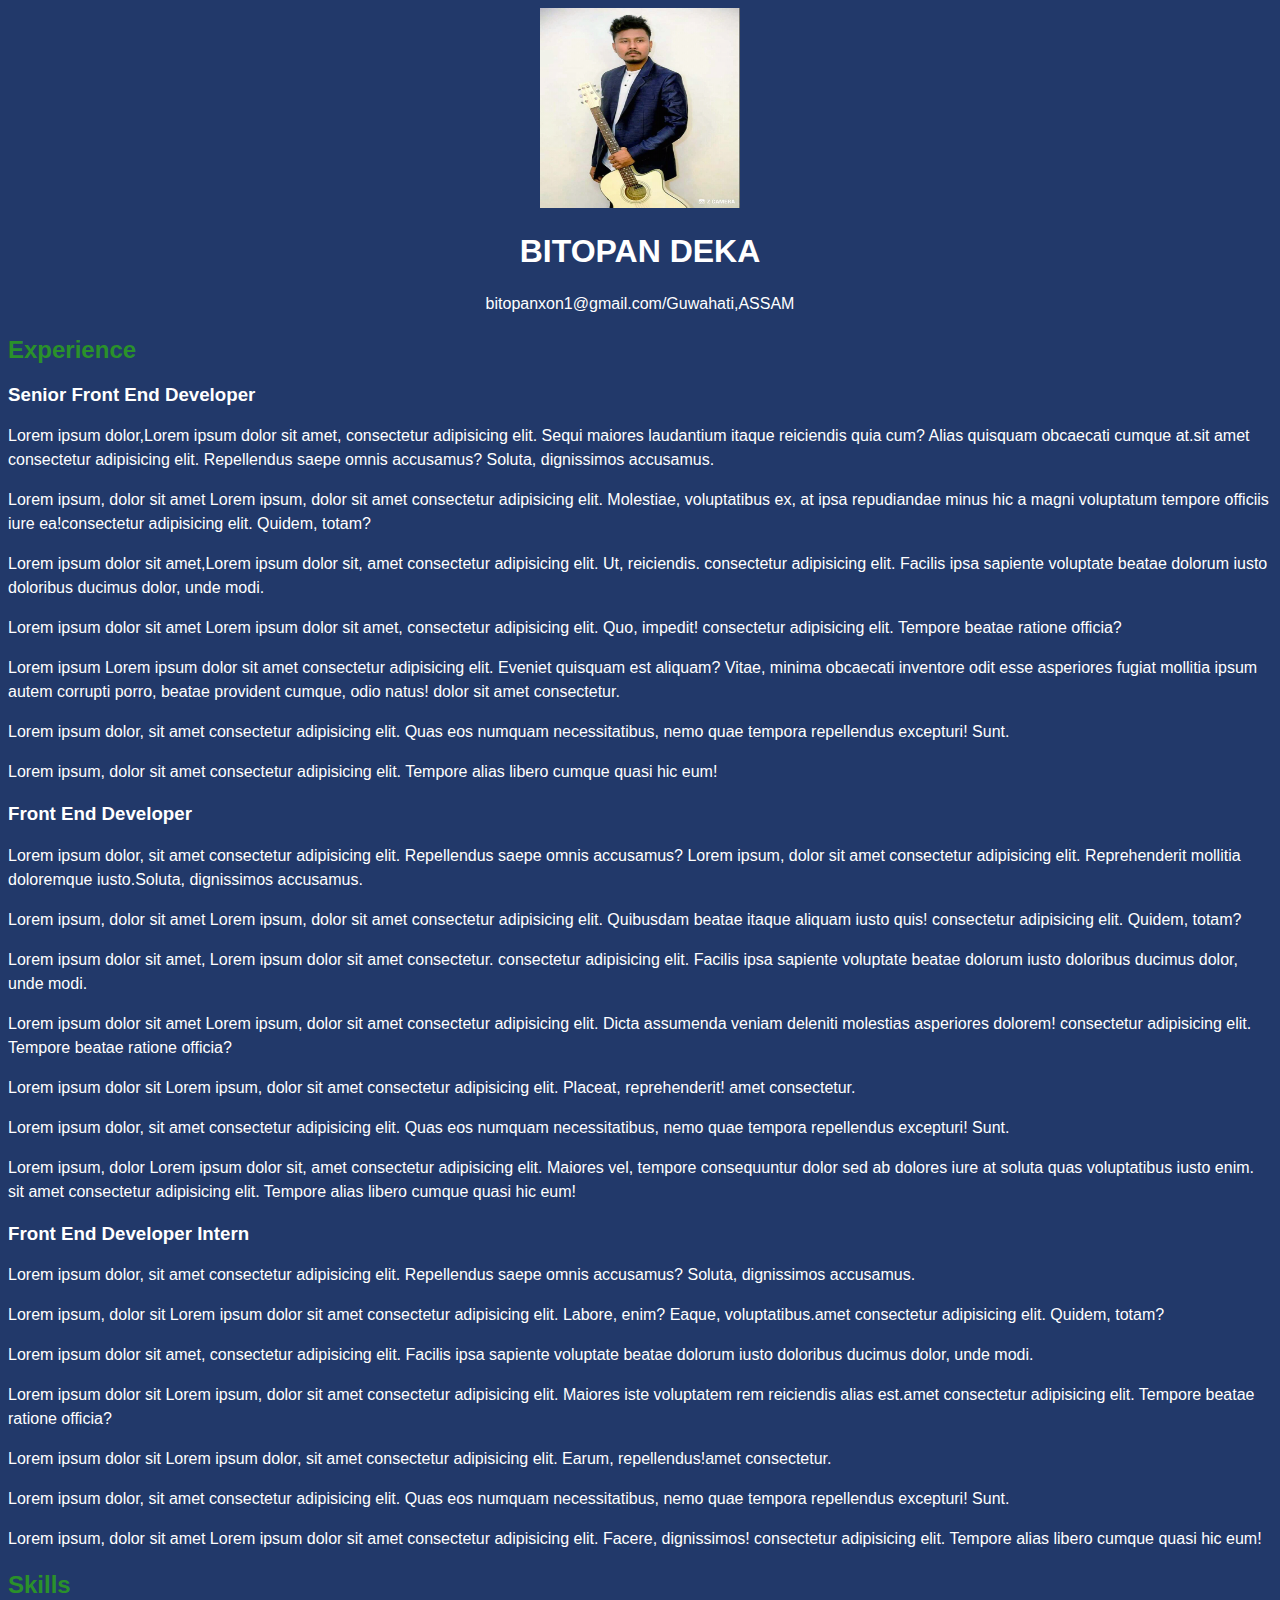
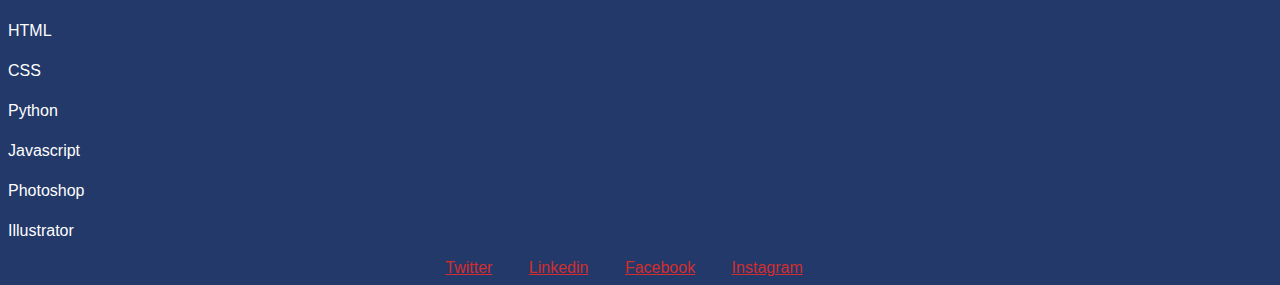
==== commit f2fc8b7a: "Refactore" ====
--- a/block-BHaaai/index.html
+++ b/block-BHaaai/index.html
@@ -4,130 +4,144 @@
     <meta charset="UTF-8" />
     <meta http-equiv="X-UA-Compatible" content="IE=edge" />
     <meta name="viewport" content="width=device-width, initial-scale=1.0" />
-    <title>Add Profile</title>
+    <title>Assignment-level-3</title>
     <link rel="stylesheet" href="./style.css" />
   </head>
   <body>
     <main>
-      <div class="img-div">
+      <header class="header">
         <img
           src="./image/FB_IMG_15509306500684660.jpg"
           alt="Bitopan"
           width="200"
           height="200"
         />
-      </div>
-
-      <h1>BITOPAN DEKA</h1>
-      <address><b>bitopanxon1@gmail.com/Guwahati,ASSAM</b></address>
-      <h2>Experience</h2>
-      <h3>Senior Front End Developer</h3>
-      <h6>
-        Lorem ipsum dolor, sit amet consectetur adipisicing elit. Suscipit sit,
-        facilis cumque ducimus eveniet at!
-      </h6>
-      <h6>
-        Lorem ipsum dolor, sit amet Lorem ipsum, dolor sit amet consectetur
-        adipisicing elit. Accusamus, placeat.consectetur adipisicing elit.
-        Suscipit sit, facilis cumque ducimus eveniet at!
-      </h6>
-      <h6>
-        Lorem ipsum dolor,Lorem ipsum dolor sit amet consectetur adipisicing
-        elit. Facilis beatae mollitia expedita eligendi quibusdam repudiandae
-        aliquid possimus quas veritatis quidem? sit amet consectetur adipisicing
-        elit. Suscipit sit, facilis cumque ducimus eveniet at!
-      </h6>
-      <h6>
-        Lorem ipsum dolor, sit Lorem ipsum dolor sit amet.amet consectetur
-        adipisicing elit. Suscipit sit, facilis cumque ducimus eveniet at!
-      </h6>
-      <h6>
-        Lorem ipsum dolor, sit amet consectetur adipisicing elit. Suscipit sit,
-        facilis cumque ducimus eveniet at!
-      </h6>
-      <h6>
-        Lorem ipsum dolor, sit Lorem ipsum, dolor sit amet consectetur
-        adipisicing elit. Blanditiis debitis sint voluptatibus cupiditate
-        doloribus quaerat enim id quae. Modi quam sint numquam repellendus
-        aperiam.amet consectetur adipisicing elit. Suscipit sit, facilis cumque
-        ducimus eveniet at!
-      </h6>
-      <h3>Front End Developer</h3>
-      <h6>
-        Lorem ipsum dolor, Lorem ipsum dolor, sit amet consectetur adipisicing
-        elit. Commodi, sit!sit amet consectetur adipisicing elit. Suscipit sit,
-        facilis cumque ducimus eveniet at!
-      </h6>
-      <h6>
-        Lorem ipsum dolor, sit amet Lorem ipsum dolor sit amet consectetur
-        adipisicing elit. Fugiat praesentium nemo alias laboriosam.consectetur
-        adipisicing elit. Suscipit sit, facilis cumque ducimus eveniet at!
-      </h6>
-      <h6>
-        Lorem ipsum dolor, sit amet consectetur adipisicing elit. Suscipit sit,
-        facilis cumque ducimus eveniet at!
-      </h6>
-      <h6>
-        Lorem ipsum dolor, sit Lorem ipsum dolor, sit amet consectetur
-        adipisicing elit. Assumenda, libero!amet consectetur adipisicing elit.
-        Suscipit sit, facilis cumque ducimus eveniet at!
-      </h6>
-      <h6>
-        Lorem ipsum dolor, sit amet consectetur adipisicing elit. Suscipit sit,
-        facilis cumque ducimus eveniet at!
-      </h6>
-      <h6>
-        Lorem ipsum dolor,Lorem ipsum dolor sit amet.sit amet consectetur
-        adipisicing elit. Suscipit sit, facilis cumque ducimus eveniet at!
-      </h6>
-      <h3>Front End Developer Intern</h3>
-      <h6>
-        Lorem ipsum dolor, sit Lorem ipsum dolor sit amet consectetur
-        adipisicing elit. Dicta cumque enim nemo illum deserunt dolorum? Sunt
-        dolorum officiis obcaecati assumenda?amet consectetur adipisicing elit.
-        Suscipit sit, facilis cumque ducimus eveniet at!
-      </h6>
-      <h6>
-        Lorem ipsum dolor, sit Lorem ipsum, dolor sit amet consectetur
-        adipisicing. amet consectetur adipisicing elit. Suscipit sit, facilis
-        cumque ducimus eveniet at!
-      </h6>
-      <h6>
-        Lorem ipsum dolor, sit amet Lorem ipsum, dolor sit amet consectetur
-        adipisicing elit. Consequuntur ipsam laudantium odio illo? consectetur
-        adipisicing elit. Suscipit sit, facilis cumque ducimus eveniet at!
-      </h6>
-      <h6>
-        Lorem ipsum dolor, sit amet consectetur adipisicing elit. Suscipit sit,
-        facilis cumque ducimus eveniet at!
-      </h6>
-      <h6>
-        Lorem ipsum dolor, sit Lorem ipsum dolor sit amet, consectetur
-        adipisicing. amet consectetur adipisicing elit. Suscipit sit, facilis
-        cumque ducimus eveniet at!
-      </h6>
-      <h6>
-        Lorem ipsum dolor, sit amet Lorem ipsum dolor sit amet consectetur
-        adipisicing elit. Esse facere maiores praesentium. consectetur
-        adipisicing elit. Suscipit sit, facilis cumque ducimus eveniet at!
-      </h6>
-      <h2>Skills</h2>
-      <h5>HTML</h5>
-      <h5>CSS</h5>
-      <h5>JAVA</h5>
-      <h5>REACT</h5>
-      <h5>JAVASCRIPT</h5>
-      <h5>PYTHON</h5>
-      <h2>Connect</h2>
-      <nav>
-        <ul>
-          <li><a href="#">Twitter</a></li>
-          <li><a href="#">Instagram</a></li>
-          <li><a href="#">Facebook</a></li>
-          <li><a href="#">Whatsapp</a></li>
-          <li><a href="#">Linkedin</a></li>
-        </ul>
-      </nav>
+        <h1>BITOPAN DEKA</h1>
+        <p>bitopanxon1@gmail.com/Guwahati,ASSAM</p>
+      </header>
+      <section>
+        <h2>Experience</h2>
+        <h3>Senior Front End Developer</h3>
+        <p>
+          Lorem ipsum dolor,Lorem ipsum dolor sit amet, consectetur adipisicing
+          elit. Sequi maiores laudantium itaque reiciendis quia cum? Alias
+          quisquam obcaecati cumque at.sit amet consectetur adipisicing elit.
+          Repellendus saepe omnis accusamus? Soluta, dignissimos accusamus.
+        </p>
+        <p>
+          Lorem ipsum, dolor sit amet Lorem ipsum, dolor sit amet consectetur
+          adipisicing elit. Molestiae, voluptatibus ex, at ipsa repudiandae
+          minus hic a magni voluptatum tempore officiis iure ea!consectetur
+          adipisicing elit. Quidem, totam?
+        </p>
+        <p>
+          Lorem ipsum dolor sit amet,Lorem ipsum dolor sit, amet consectetur
+          adipisicing elit. Ut, reiciendis. consectetur adipisicing elit.
+          Facilis ipsa sapiente voluptate beatae dolorum iusto doloribus ducimus
+          dolor, unde modi.
+        </p>
+        <p>
+          Lorem ipsum dolor sit amet Lorem ipsum dolor sit amet, consectetur
+          adipisicing elit. Quo, impedit! consectetur adipisicing elit. Tempore
+          beatae ratione officia?
+        </p>
+        <p>
+          Lorem ipsum Lorem ipsum dolor sit amet consectetur adipisicing elit.
+          Eveniet quisquam est aliquam? Vitae, minima obcaecati inventore odit
+          esse asperiores fugiat mollitia ipsum autem corrupti porro, beatae
+          provident cumque, odio natus! dolor sit amet consectetur.
+        </p>
+        <p>
+          Lorem ipsum dolor, sit amet consectetur adipisicing elit. Quas eos
+          numquam necessitatibus, nemo quae tempora repellendus excepturi! Sunt.
+        </p>
+        <p>
+          Lorem ipsum, dolor sit amet consectetur adipisicing elit. Tempore
+          alias libero cumque quasi hic eum!
+        </p>
+        <h3>Front End Developer</h3>
+        <p>
+          Lorem ipsum dolor, sit amet consectetur adipisicing elit. Repellendus
+          saepe omnis accusamus? Lorem ipsum, dolor sit amet consectetur
+          adipisicing elit. Reprehenderit mollitia doloremque iusto.Soluta,
+          dignissimos accusamus.
+        </p>
+        <p>
+          Lorem ipsum, dolor sit amet Lorem ipsum, dolor sit amet consectetur
+          adipisicing elit. Quibusdam beatae itaque aliquam iusto quis!
+          consectetur adipisicing elit. Quidem, totam?
+        </p>
+        <p>
+          Lorem ipsum dolor sit amet, Lorem ipsum dolor sit amet consectetur.
+          consectetur adipisicing elit. Facilis ipsa sapiente voluptate beatae
+          dolorum iusto doloribus ducimus dolor, unde modi.
+        </p>
+        <p>
+          Lorem ipsum dolor sit amet Lorem ipsum, dolor sit amet consectetur
+          adipisicing elit. Dicta assumenda veniam deleniti molestias asperiores
+          dolorem! consectetur adipisicing elit. Tempore beatae ratione officia?
+        </p>
+        <p>
+          Lorem ipsum dolor sit Lorem ipsum, dolor sit amet consectetur
+          adipisicing elit. Placeat, reprehenderit! amet consectetur.
+        </p>
+        <p>
+          Lorem ipsum dolor, sit amet consectetur adipisicing elit. Quas eos
+          numquam necessitatibus, nemo quae tempora repellendus excepturi! Sunt.
+        </p>
+        <p>
+          Lorem ipsum, dolor Lorem ipsum dolor sit, amet consectetur adipisicing
+          elit. Maiores vel, tempore consequuntur dolor sed ab dolores iure at
+          soluta quas voluptatibus iusto enim. sit amet consectetur adipisicing
+          elit. Tempore alias libero cumque quasi hic eum!
+        </p>
+        <h3>Front End Developer Intern</h3>
+        <p>
+          Lorem ipsum dolor, sit amet consectetur adipisicing elit. Repellendus
+          saepe omnis accusamus? Soluta, dignissimos accusamus.
+        </p>
+        <p>
+          Lorem ipsum, dolor sit Lorem ipsum dolor sit amet consectetur
+          adipisicing elit. Labore, enim? Eaque, voluptatibus.amet consectetur
+          adipisicing elit. Quidem, totam?
+        </p>
+        <p>
+          Lorem ipsum dolor sit amet, consectetur adipisicing elit. Facilis ipsa
+          sapiente voluptate beatae dolorum iusto doloribus ducimus dolor, unde
+          modi.
+        </p>
+        <p>
+          Lorem ipsum dolor sit Lorem ipsum, dolor sit amet consectetur
+          adipisicing elit. Maiores iste voluptatem rem reiciendis alias
+          est.amet consectetur adipisicing elit. Tempore beatae ratione officia?
+        </p>
+        <p>
+          Lorem ipsum dolor sit Lorem ipsum dolor, sit amet consectetur
+          adipisicing elit. Earum, repellendus!amet consectetur.
+        </p>
+        <p>
+          Lorem ipsum dolor, sit amet consectetur adipisicing elit. Quas eos
+          numquam necessitatibus, nemo quae tempora repellendus excepturi! Sunt.
+        </p>
+        <p>
+          Lorem ipsum, dolor sit amet Lorem ipsum dolor sit amet consectetur
+          adipisicing elit. Facere, dignissimos! consectetur adipisicing elit.
+          Tempore alias libero cumque quasi hic eum!
+        </p>
+        <h2>Skills</h2>
+        <p>HTML</p>
+        <p>CSS</p>
+        <p>Python</p>
+        <p>Javascript</p>
+        <p>Photoshop</p>
+        <p>Illustrator</p>
+      </section>
     </main>
+    <footer class="footer">
+      <a href="#">Twitter</a>
+      <a href="#">Linkedin</a>
+      <a href="#">Facebook</a>
+      <a href="#">Instagram</a>
+    </footer>
   </body>
 </html>
--- a/block-BHaaai/style.css
+++ b/block-BHaaai/style.css
@@ -1,64 +1,20 @@
-*,
-::before,
-::after {
-  margin: 0;
-  padding: 0;
-}
 body {
-  background-color: rgb(43, 43, 70);
+  background-color: #22396a;
   color: white;
   font-family: Arial, Helvetica, sans-serif;
 }
-main {
-  max-width: 60rem;
-  margin: 0 auto;
+h2 {
+  color: #2a912a;
 }
-address {
-  font-style: normal;
-  margin-bottom: 3rem;
+
+a {
+  color: #d32e2e;
+  margin-right: 2rem;
 }
-h2 {
-  color: green;
-  font-size: 2rem;
+.header,
+.footer {
+  text-align: center;
 }
-h6 {
-  font-size: medium;
-  font-weight: 200;
+p {
   line-height: 1.5;
 }
-h3,
-h5,
-h1,
-h2 {
-  line-height: 2;
-}
-
-nav li a {
-  color: red;
-  margin-right: 2rem;
-  padding-bottom: 4rem;
-  font-size: small;
-}
-li {
-  list-style: none;
-  display: inline-block;
-}
-
-ul {
-  text-align: center;
-}
-
-nav {
-  background-color: rgb(36, 36, 46);
-  padding: 1rem;
-  border-radius: 7px;
-}
-.img-div,
-address,
-h1 {
-  text-align: center;
-}
-img {
-  border-radius: 50%;
-  margin-top: 3rem;
-}
